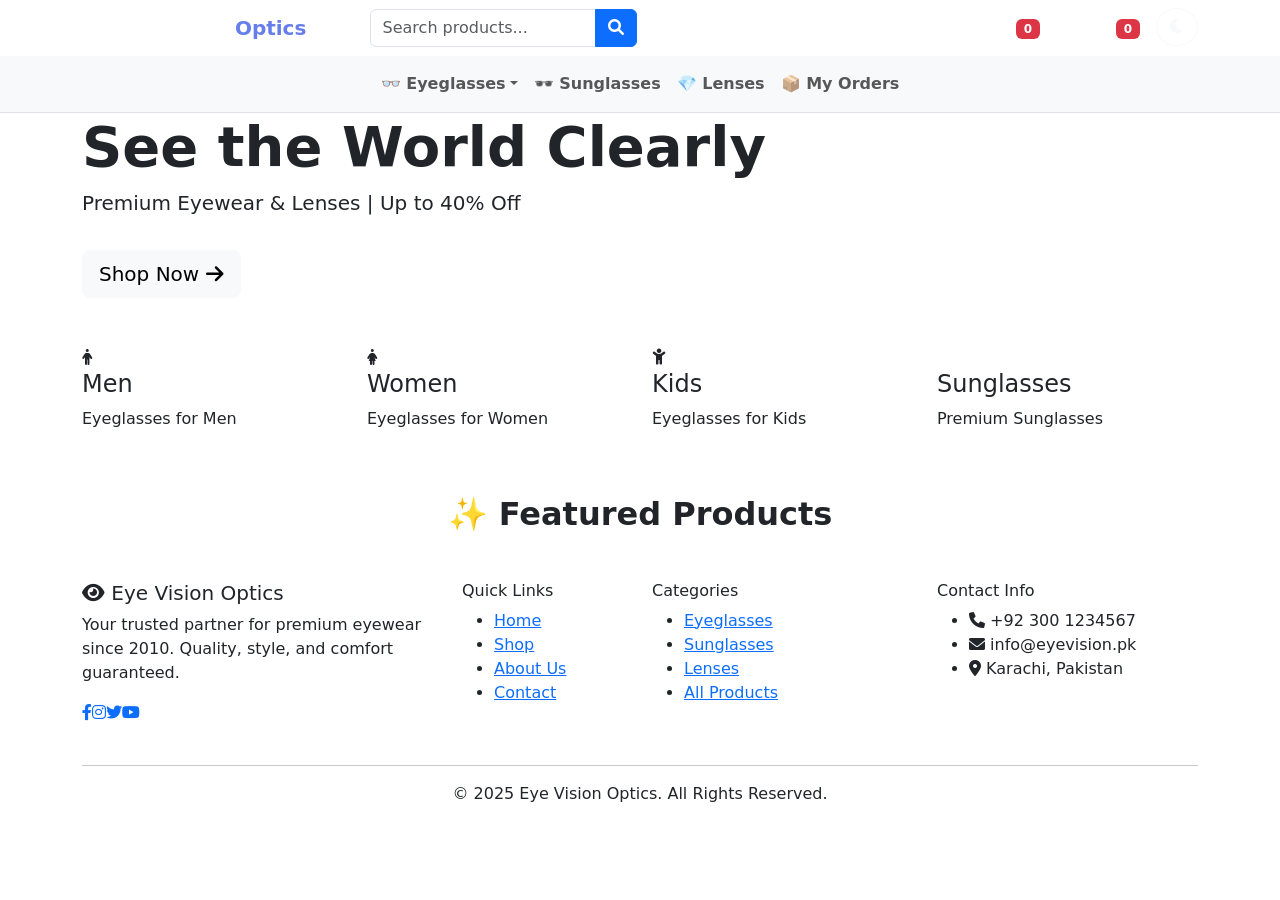
==== index.html @ 0c8366f3 "Add files via upload" ====
<!DOCTYPE html>
<html lang="en">
<head>
    <meta charset="UTF-8">
    <meta name="viewport" content="width=device-width, initial-scale=1.0">
    <title>Eye Vision Optics - Premium Eyewear</title>
    <link href="https://cdn.jsdelivr.net/npm/bootstrap@5.3.0-alpha1/dist/css/bootstrap.min.css" rel="stylesheet">
    <link rel="stylesheet" href="https://cdnjs.cloudflare.com/ajax/libs/font-awesome/6.0.0-beta3/css/all.min.css">
    <link rel="stylesheet" href="css/style.css">
</head>
<body>

<!-- ========== NAVBAR ========== -->
<nav class="navbar navbar-expand-lg navbar-dark sticky-top">
    <div class="container">
        <a class="navbar-brand fw-bold" href="index.html"><i class="fas fa-eye logo-icon"></i> Eye Vision <span style="color:#667eea">Optics</span></a>
        <button class="navbar-toggler" type="button" data-bs-toggle="collapse" data-bs-target="#navbarNav"><span class="navbar-toggler-icon"></span></button>
        <div class="collapse navbar-collapse" id="navbarNav">
            <div class="search-bar mx-auto">
                <div class="input-group"><input type="text" id="mainSearch" class="form-control" placeholder="Search products..."><button class="btn btn-primary" onclick="window.location.href='shop.html?search='+document.getElementById('mainSearch').value"><i class="fas fa-search"></i></button></div>
            </div>
            <ul class="navbar-nav ms-auto">
                <li class="nav-item"><a class="nav-link" href="index.html">Home</a></li>
                <li class="nav-item"><a class="nav-link" href="shop.html">Shop</a></li>
                <li class="nav-item"><a class="nav-link" href="about.html">About</a></li>
                <li class="nav-item"><a class="nav-link" href="contact.html">Contact</a></li>
                <li class="nav-item"><a class="nav-link nav-icon" href="wishlist.html"><i class="fas fa-heart"></i><span class="badge bg-danger" id="wishlistCount">0</span></a></li>
                <li class="nav-item dropdown"><a class="nav-link nav-icon dropdown-toggle" href="#" data-bs-toggle="dropdown"><i class="fas fa-user"></i></a>
                    <ul class="dropdown-menu dropdown-menu-end"><li><a class="dropdown-item" href="orders.html"><i class="fas fa-box"></i> My Orders</a></li><li><hr class="dropdown-divider"></li><li><a class="dropdown-item" href="#"><i class="fas fa-sign-out-alt"></i> Logout</a></li></ul>
                </li>
                <li class="nav-item"><a class="nav-link nav-icon" href="cart.html"><i class="fas fa-shopping-cart"></i><span class="badge bg-danger" id="cartCount">0</span></a></li>
                <li class="nav-item ms-2"><button id="darkModeToggle" class="btn btn-outline-light rounded-circle"><i class="fas fa-moon"></i></button></li>
            </ul>
        </div>
    </div>
</nav>

<!-- ========== MEGA MENU ========== -->
<nav class="navbar navbar-expand-lg bg-light py-2 border-bottom">
    <div class="container">
        <ul class="navbar-nav mx-auto">
            <li class="nav-item dropdown-mega dropdown"><a class="nav-link fw-semibold dropdown-toggle" href="#" data-bs-toggle="dropdown">👓 Eyeglasses</a>
                <div class="dropdown-menu p-4"><div class="row"><div class="col-md-4 mega-menu-column"><h6>Men</h6><a href="shop.html?category=Eyeglasses&sub=Men">Classic Frames</a><a href="shop.html?category=Eyeglasses&sub=Men">Metal Frames</a><a href="shop.html?category=Eyeglasses&sub=Men">Designer Collection</a></div><div class="col-md-4 mega-menu-column"><h6>Women</h6><a href="shop.html?category=Eyeglasses&sub=Women">Cat-Eye</a><a href="shop.html?category=Eyeglasses&sub=Women">Oversized</a><a href="shop.html?category=Eyeglasses&sub=Women">Round Frames</a></div><div class="col-md-4 mega-menu-column"><h6>Kids</h6><a href="shop.html?category=Eyeglasses&sub=Kids">Flexible Frames</a><a href="shop.html?category=Eyeglasses&sub=Kids">Sports Frames</a><a href="shop.html?category=Eyeglasses&sub=Kids">Blue Block</a></div></div></div>
            </li>
            <li class="nav-item"><a class="nav-link fw-semibold" href="shop.html?category=Sunglasses">🕶️ Sunglasses</a></li>
            <li class="nav-item"><a class="nav-link fw-semibold" href="shop.html?category=Lenses">💎 Lenses</a></li>
            <li class="nav-item"><a class="nav-link fw-semibold" href="orders.html">📦 My Orders</a></li>
        </ul>
    </div>
</nav>

<!-- ========== HERO SECTION ========== -->
<section class="hero-section"><div class="container"><h1 class="display-4 fw-bold">See the World Clearly</h1><p class="lead">Premium Eyewear & Lenses | Up to 40% Off</p><a href="shop.html" class="btn btn-light btn-lg mt-3">Shop Now <i class="fas fa-arrow-right"></i></a></div></section>

<!-- ========== CATEGORY CARDS ========== -->
<div class="container my-5"><div class="row g-4"><div class="col-md-3"><div class="category-card" onclick="location.href='shop.html?category=Eyeglasses&sub=Men'"><i class="fas fa-male"></i><h4>Men</h4><p>Eyeglasses for Men</p></div></div><div class="col-md-3"><div class="category-card" onclick="location.href='shop.html?category=Eyeglasses&sub=Women'"><i class="fas fa-female"></i><h4>Women</h4><p>Eyeglasses for Women</p></div></div><div class="col-md-3"><div class="category-card" onclick="location.href='shop.html?category=Eyeglasses&sub=Kids'"><i class="fas fa-child"></i><h4>Kids</h4><p>Eyeglasses for Kids</p></div></div><div class="col-md-3"><div class="category-card" onclick="location.href='shop.html?category=Sunglasses'"><i class="fas fa-sunglasses"></i><h4>Sunglasses</h4><p>Premium Sunglasses</p></div></div></div></div>

<!-- ========== FEATURED PRODUCTS ========== -->
<div class="container my-5"><h2 class="text-center mb-4 fw-bold">✨ Featured Products</h2><div id="productsContainer" class="row g-4"></div></div>

<!-- ========== FOOTER ========== -->
<footer><div class="container"><div class="row"><div class="col-md-4 mb-4"><h5><i class="fas fa-eye"></i> Eye Vision Optics</h5><p>Your trusted partner for premium eyewear since 2010. Quality, style, and comfort guaranteed.</p><div class="social-icons"><a href="#"><i class="fab fa-facebook-f"></i></a><a href="#"><i class="fab fa-instagram"></i></a><a href="#"><i class="fab fa-twitter"></i></a><a href="#"><i class="fab fa-youtube"></i></a></div></div><div class="col-md-2 mb-4"><h6>Quick Links</h6><ul class="footer-links"><li><a href="index.html">Home</a></li><li><a href="shop.html">Shop</a></li><li><a href="about.html">About Us</a></li><li><a href="contact.html">Contact</a></li></ul></div><div class="col-md-3 mb-4"><h6>Categories</h6><ul class="footer-links"><li><a href="shop.html?category=Eyeglasses">Eyeglasses</a></li><li><a href="shop.html?category=Sunglasses">Sunglasses</a></li><li><a href="shop.html?category=Lenses">Lenses</a></li><li><a href="shop.html">All Products</a></li></ul></div><div class="col-md-3 mb-4"><h6>Contact Info</h6><ul class="footer-links"><li><i class="fas fa-phone"></i> +92 300 1234567</li><li><i class="fas fa-envelope"></i> info@eyevision.pk</li><li><i class="fas fa-map-marker-alt"></i> Karachi, Pakistan</li></ul></div></div><hr><div class="text-center"><p>&copy; 2025 Eye Vision Optics. All Rights Reserved.</p></div></div></footer>

<script src="https://cdn.jsdelivr.net/npm/bootstrap@5.3.0-alpha1/dist/js/bootstrap.bundle.min.js"></script>
<script src="js/data.js"></script>
<script src="js/common.js"></script>
<script src="js/home.js"></script>
</body>
</html>
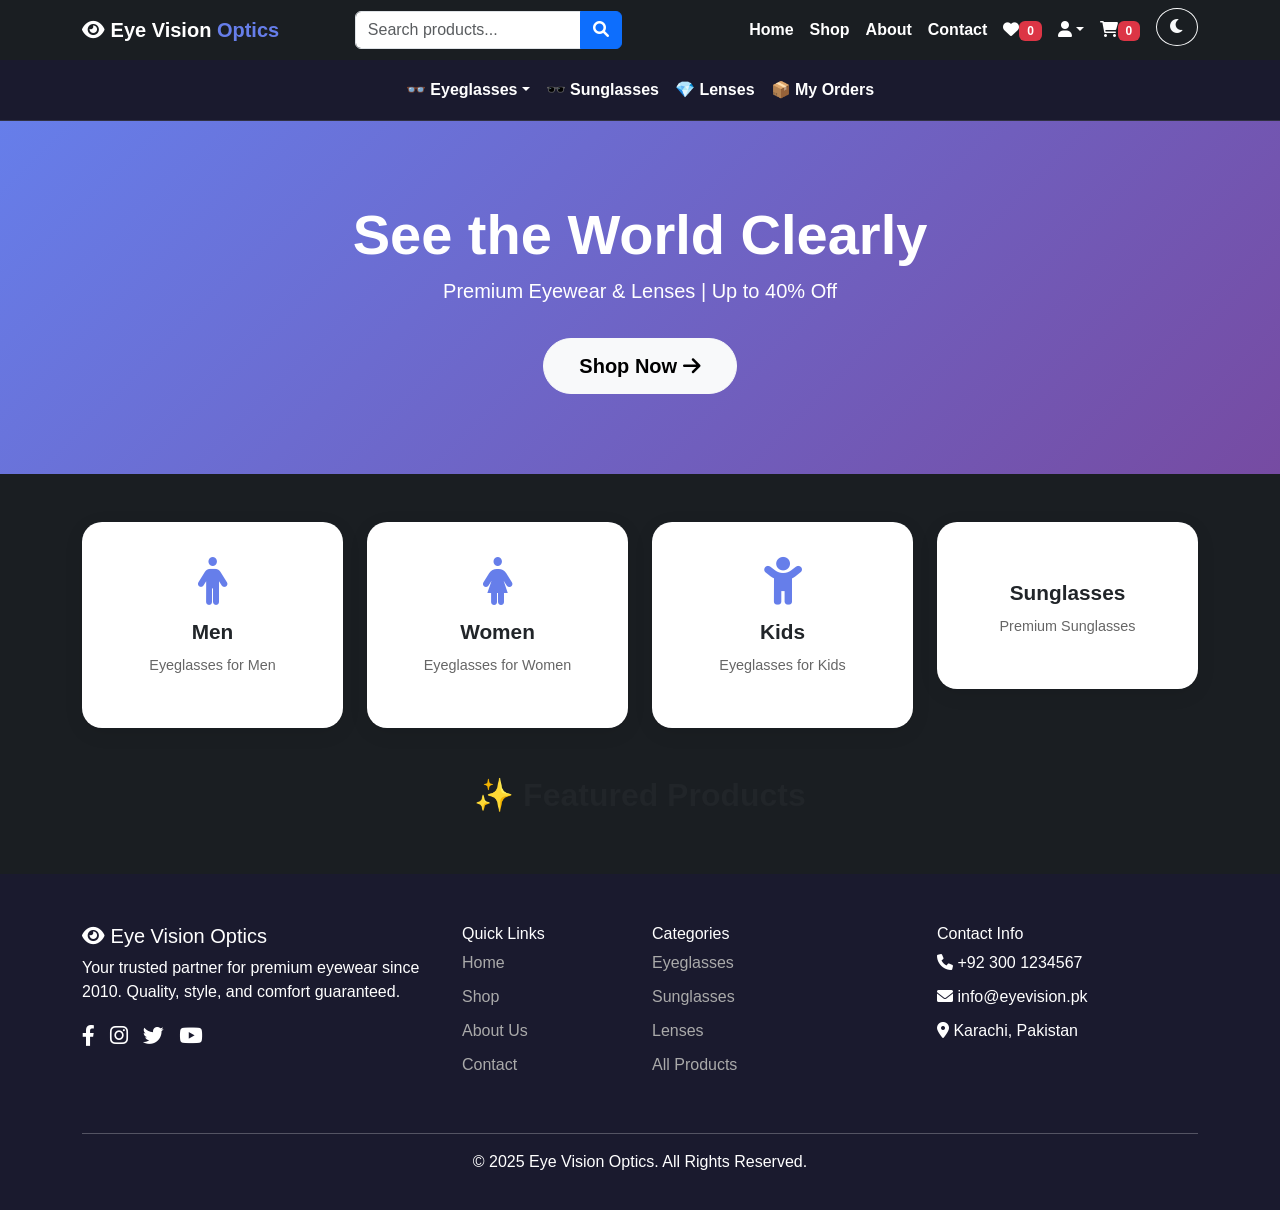
==== commit e6f7ed73: "Update index.html" ====
--- a/index.html
+++ b/index.html
@@ -6,7 +6,7 @@
     <title>Eye Vision Optics - Premium Eyewear</title>
     <link href="https://cdn.jsdelivr.net/npm/bootstrap@5.3.0-alpha1/dist/css/bootstrap.min.css" rel="stylesheet">
     <link rel="stylesheet" href="https://cdnjs.cloudflare.com/ajax/libs/font-awesome/6.0.0-beta3/css/all.min.css">
-    <link rel="stylesheet" href="css/style.css">
+    <link rel="stylesheet" href="style.css">
 </head>
 <body>
 
@@ -66,4 +66,4 @@
 <script src="js/common.js"></script>
 <script src="js/home.js"></script>
 </body>
-</html>+</html>
--- a/style.css
+++ b/style.css
@@ -0,0 +1,666 @@
+/* ========================================
+   EYE VISION OPTICS - COMPLETE CSS
+   ======================================== */
+
+* {
+    margin: 0;
+    padding: 0;
+    box-sizing: border-box;
+}
+
+body {
+    font-family: 'Poppins', 'Segoe UI', Tahoma, Geneva, Verdana, sans-serif;
+    background-color: #1a1e22;
+    color: #212529;
+    transition: all 0.3s ease;
+}
+
+/* ========== DARK MODE ========== */
+body.dark-mode {
+    background-color: #121212;
+    color: #e0e0e0;
+}
+
+body.dark-mode .navbar,
+body.dark-mode footer,
+body.dark-mode .bg-light {
+    background-color: #1a1a2e !important;
+}
+
+body.dark-mode .card,
+body.dark-mode .dropdown-menu,
+body.dark-mode .account-sidebar {
+    background-color: #1e1e2f;
+    color: #e0e0e0;
+}
+
+body.dark-mode .dropdown-item {
+    color: #e0e0e0;
+}
+
+body.dark-mode .dropdown-item:hover {
+    background-color: #333;
+}
+
+body.dark-mode .form-control,
+body.dark-mode .form-select {
+    background-color: #2a2a3b;
+    color: white;
+    border-color: #555;
+}
+
+body.dark-mode .text-muted {
+    color: #aaa !important;
+}
+
+body.dark-mode .border-bottom {
+    border-color: #333 !important;
+}
+/* ========================================
+   MEGA MENU LINKS - WHITE COLOR
+   ======================================== */
+
+/* Mega Menu Main Container Background */
+.bg-light {
+    background-color: #1a1a2e !important;  /* Dark background for white text */
+}
+
+/* ========== ALL MEGA MENU LINKS WHITE ========== */
+
+/* Main Menu Links (Eyeglasses, Sunglasses, Lenses, My Orders) */
+.navbar-nav .nav-link {
+    color: #ffffff !important;
+    font-weight: 600;
+    padding: 10px 20px;
+    transition: all 0.3s ease;
+}
+
+/* Main Menu Links Hover Effect */
+.navbar-nav .nav-link:hover {
+    color: #667eea !important;
+    background-color: rgba(255, 255, 255, 0.1);
+    border-radius: 8px;
+}
+
+/* Dropdown Menu Background (White background for dropdown) */
+.dropdown-mega .dropdown-menu {
+    background-color: #ffffff !important;
+    border: none;
+    border-radius: 16px;
+    box-shadow: 0 15px 35px rgba(0,0,0,0.15);
+    padding: 25px;
+    margin-top: 10px;
+}
+
+/* Dropdown Column Headings (Men, Women, Kids) */
+.mega-menu-column h6 {
+    color: #667eea !important;
+    font-weight: 700;
+    margin-bottom: 15px;
+    font-size: 1rem;
+    border-bottom: 2px solid #667eea;
+    display: inline-block;
+    padding-bottom: 5px;
+}
+
+/* Dropdown Links (Classic Frames, Metal Frames, etc.) */
+.mega-menu-column a {
+    display: block;
+    padding: 8px 0;
+    color: #333333 !important;
+    text-decoration: none;
+    transition: all 0.2s ease;
+    font-size: 0.9rem;
+}
+
+/* Dropdown Links Hover Effect */
+.mega-menu-column a:hover {
+    color: #667eea !important;
+    padding-left: 8px;
+    background-color: #f8f9fa;
+    border-radius: 6px;
+}
+
+/* Dropdown Toggle Arrow Color */
+.dropdown-toggle::after {
+    color: #ffffff !important;
+}
+
+/* Active Menu Item */
+.navbar-nav .nav-link.active {
+    color: #667eea !important;
+    background-color: rgba(102, 126, 234, 0.2);
+    border-radius: 8px;
+}
+
+/* Border Bottom Color */
+.border-bottom {
+    border-bottom: 1px solid rgba(255, 255, 255, 0.1) !important;
+}
+
+/* ========== DARK MODE SUPPORT ========== */
+body.dark-mode .bg-light {
+    background-color: #0d0d1a !important;
+}
+
+body.dark-mode .navbar-nav .nav-link {
+    color: #ffffff !important;
+}
+
+body.dark-mode .dropdown-mega .dropdown-menu {
+    background-color: #1e1e2f !important;
+}
+
+body.dark-mode .mega-menu-column a {
+    color: #cccccc !important;
+}
+
+body.dark-mode .mega-menu-column a:hover {
+    background-color: #2a2a3b;
+    color: #667eea !important;
+}
+
+/* ========== RESPONSIVE ========== */
+@media (max-width: 992px) {
+    .bg-light {
+        background-color: #1a1a2e !important;
+    }
+    
+    .dropdown-mega .dropdown-menu {
+        background-color: #2a2a3b !important;
+    }
+    
+    .mega-menu-column a {
+        color: #cccccc !important;
+    }
+    
+    .navbar-nav .nav-link {
+        padding: 8px 15px;
+    }
+}
+
+/* ========== HERO SECTION ========== */
+.hero-section {
+    background: linear-gradient(135deg, #667eea 0%, #764ba2 100%);
+    padding: 80px 0;
+    color: white;
+    text-align: center;
+}
+
+.hero-section h1 {
+    font-size: 3.5rem;
+    font-weight: 800;
+}
+
+.hero-section .btn-light {
+    border-radius: 50px;
+    padding: 12px 35px;
+    font-weight: 600;
+}
+
+/* ========== CATEGORY CARDS ========== */
+.category-card {
+    background: white;
+    text-align: center;
+    padding: 35px 20px;
+    border-radius: 20px;
+    transition: all 0.3s;
+    cursor: pointer;
+    box-shadow: 0 5px 20px rgba(0,0,0,0.08);
+}
+
+.category-card:hover {
+    transform: translateY(-10px);
+    box-shadow: 0 20px 35px rgba(0,0,0,0.15);
+}
+
+.category-card i {
+    font-size: 3rem;
+    color: #667eea;
+    margin-bottom: 15px;
+}
+
+.category-card h4 {
+    font-size: 1.3rem;
+    font-weight: 600;
+    margin-bottom: 10px;
+}
+
+.category-card p {
+    color: #666;
+    font-size: 0.9rem;
+}
+
+body.dark-mode .category-card {
+    background: #1e1e2f;
+}
+
+body.dark-mode .category-card p {
+    color: #aaa;
+}
+
+/* ========== PRODUCT CARDS ========== */
+.product-card {
+    border: none;
+    border-radius: 20px;
+    overflow: hidden;
+    transition: all 0.3s;
+    height: 100%;
+    background: white;
+    box-shadow: 0 5px 15px rgba(0,0,0,0.05);
+}
+
+.product-card:hover {
+    transform: translateY(-8px);
+    box-shadow: 0 20px 35px rgba(0,0,0,0.12);
+}
+
+.product-card img {
+    height: 220px;
+    object-fit: cover;
+    transition: transform 0.3s;
+}
+
+.product-card:hover img {
+    transform: scale(1.05);
+}
+
+.product-card .card-body {
+    padding: 1.2rem;
+}
+
+.product-title {
+    font-size: 1rem;
+    font-weight: 700;
+    margin-bottom: 5px;
+}
+
+.product-price {
+    color: #667eea;
+    font-weight: 700;
+    font-size: 1.2rem;
+}
+
+/* Rating Stars */
+.rating i {
+    color: #ffc107;
+    font-size: 0.85rem;
+}
+
+.rating .far.fa-star {
+    color: #ddd;
+}
+
+/* Wishlist Heart */
+.wishlist-heart {
+    cursor: pointer;
+    font-size: 1.3rem;
+    color: #ccc;
+    transition: all 0.2s;
+}
+
+.wishlist-heart.active {
+    color: #dc3545;
+}
+
+.wishlist-heart:hover {
+    transform: scale(1.1);
+}
+
+/* ========== PRODUCT DETAILS PAGE ========== */
+.main-image-section {
+    background: #f5f5f5;
+    border-radius: 20px;
+    padding: 25px;
+    text-align: center;
+    min-height: 420px;
+    display: flex;
+    align-items: center;
+    justify-content: center;
+}
+
+.main-product-image {
+    max-height: 350px;
+    width: auto;
+    max-width: 100%;
+    border-radius: 12px;
+}
+
+.thumbnail-gallery {
+    display: flex;
+    gap: 12px;
+    flex-wrap: wrap;
+    margin-top: 20px;
+    justify-content: center;
+}
+
+.gallery-thumb {
+    width: 80px;
+    height: 80px;
+    object-fit: cover;
+    border-radius: 12px;
+    cursor: pointer;
+    border: 2px solid transparent;
+    transition: all 0.2s;
+}
+
+.gallery-thumb:hover,
+.gallery-thumb.active {
+    border-color: #667eea;
+    transform: scale(1.05);
+}
+
+/* Color & Size Buttons */
+.color-option-btn, .size-option-btn {
+    transition: all 0.2s;
+}
+
+.color-option-btn:hover, .size-option-btn:hover {
+    transform: scale(1.05);
+}
+
+/* ========== CART PAGE ========== */
+.cart-item-card {
+    border-radius: 16px;
+    margin-bottom: 15px;
+    background: white;
+    box-shadow: 0 2px 10px rgba(0,0,0,0.05);
+}
+
+.cart-item-img {
+    width: 80px;
+    height: 80px;
+    object-fit: cover;
+    border-radius: 12px;
+}
+
+.qty-input {
+    width: 70px;
+    text-align: center;
+    border-radius: 8px;
+}
+
+/* ========== CHECKOUT PAGE ========== */
+.order-summary-card {
+    background: #f8f9fa;
+    border-radius: 16px;
+    padding: 20px;
+}
+
+.summary-item {
+    display: flex;
+    justify-content: space-between;
+    padding: 10px 0;
+    border-bottom: 1px solid #e0e0e0;
+}
+
+.summary-total {
+    font-size: 1.2rem;
+    font-weight: bold;
+    color: #667eea;
+    margin-top: 10px;
+    padding-top: 10px;
+}
+
+body.dark-mode .order-summary-card {
+    background: #2a2a3b;
+}
+
+/* ========== TOAST NOTIFICATION ========== */
+.toast-notify {
+    position: fixed;
+    bottom: 25px;
+    right: 25px;
+    background: linear-gradient(135deg, #28a745, #20c997);
+    color: white;
+    padding: 12px 24px;
+    border-radius: 50px;
+    z-index: 9999;
+    font-weight: bold;
+    box-shadow: 0 5px 20px rgba(0,0,0,0.2);
+    animation: slideInOut 2.8s ease forwards;
+}
+
+@keyframes slideInOut {
+    0% { opacity: 0; transform: translateX(100px); }
+    15% { opacity: 1; transform: translateX(0); }
+    85% { opacity: 1; }
+    100% { opacity: 0; transform: translateX(100px); visibility: hidden; }
+}
+
+/* ========== ACCOUNT SIDEBAR ========== */
+.account-sidebar {
+    background: white;
+    border-radius: 20px;
+    padding: 25px;
+}
+
+.account-menu-item {
+    padding: 12px 15px;
+    border-radius: 12px;
+    color: #333;
+    text-decoration: none;
+    display: block;
+    transition: all 0.2s;
+    margin-bottom: 5px;
+}
+
+.account-menu-item:hover,
+.account-menu-item.active {
+    background: linear-gradient(135deg, #667eea, #764ba2);
+    color: white;
+}
+
+body.dark-mode .account-sidebar {
+    background: #1e1e2f;
+}
+
+body.dark-mode .account-menu-item {
+    color: #e0e0e0;
+}
+
+/* ========== FOOTER ========== */
+footer {
+    background: #1a1a2e;
+    color: white;
+    padding: 50px 0 20px;
+    margin-top: 60px;
+}
+
+.footer-links {
+    list-style: none;
+    padding: 0;
+}
+
+.footer-links li {
+    margin-bottom: 10px;
+}
+
+.footer-links a {
+    color: #aaa;
+    text-decoration: none;
+    transition: all 0.2s;
+}
+
+.footer-links a:hover {
+    color: white;
+    padding-left: 5px;
+}
+
+.social-icons a {
+    color: white;
+    font-size: 1.3rem;
+    margin-right: 15px;
+    transition: all 0.2s;
+}
+
+.social-icons a:hover {
+    color: #667eea;
+    transform: translateY(-3px);
+}
+
+/* ========== RESPONSIVE ========== */
+@media (max-width: 992px) {
+    .hero-section h1 {
+        font-size: 2.5rem;
+    }
+    
+    .search-bar {
+        min-width: auto;
+        margin: 10px 0;
+    }
+}
+
+@media (max-width: 768px) {
+    .hero-section {
+        padding: 50px 0;
+    }
+    
+    .hero-section h1 {
+        font-size: 1.8rem;
+    }
+    
+    .product-card img {
+        height: 180px;
+    }
+    
+    .gallery-thumb {
+        width: 60px;
+        height: 60px;
+    }
+    
+    .navbar-brand {
+        font-size: 1.3rem;
+    }
+    
+    .category-card {
+        padding: 25px 15px;
+    }
+}
+
+@media (max-width: 480px) {
+    .gallery-thumb {
+        width: 50px;
+        height: 50px;
+    }
+    
+    .cart-item-img {
+        width: 60px;
+        height: 60px;
+    }
+    
+    .hero-section h1 {
+        font-size: 1.5rem;
+    }
+}
+
+/* ========================================
+   IMAGE SIZE SETTINGS - COMPLETE SOLUTIONS
+   ======================================== */
+
+/* ========== PRODUCT CARD IMAGES (Home Page, Shop Page) ========== */
+.product-card img {
+    width: 100%;           /* Full width of card */
+    height: 220px;         /* Fixed height */
+    object-fit: cover;     /* Image crop karega, shape maintain karega */
+    object-position: center; /* Center position */
+    transition: transform 0.3s;
+}
+
+/* Agar images stretched lag rahi hain to ye use karein */
+.product-card img {
+    width: 100%;
+    height: 220px;
+    object-fit: contain;   /* Full image dikhegi, lekin background aayega */
+    background-color: #f5f5f5;
+}
+
+/* ========== PRODUCT DETAIL PAGE MAIN IMAGE ========== */
+.main-image-section {
+    background: #f5f5f5;
+    border-radius: 16px;
+    padding: 20px;
+    text-align: center;
+    min-height: 400px;
+    display: flex;
+    align-items: center;
+    justify-content: center;
+}
+
+.main-product-image {
+    max-width: 100%;       /* Container se zyada nahi jayegi */
+    max-height: 350px;     /* Maximum height limit */
+    width: auto;           /* Width automatic adjust */
+    height: auto;          /* Height automatic adjust */
+    object-fit: contain;   /* Poori image dikhegi */
+    border-radius: 12px;
+}
+
+/* ========== THUMBNAIL GALLERY IMAGES ========== */
+.gallery-thumb {
+    width: 80px;           /* Fixed width */
+    height: 80px;          /* Fixed height */
+    object-fit: cover;     /* Crop to fit */
+    border-radius: 10px;
+    cursor: pointer;
+    border: 2px solid transparent;
+    transition: all 0.2s;
+}
+
+/* ========== CART PAGE IMAGES ========== */
+.cart-item-img {
+    width: 80px;           /* Fixed width */
+    height: 80px;          /* Fixed height */
+    object-fit: cover;     /* Crop to fit */
+    border-radius: 10px;
+}
+
+/* ========== CATEGORY CARD IMAGES (Agar lagaye to) ========== */
+.category-card img {
+    width: 80px;
+    height: 80px;
+    object-fit: contain;
+    margin-bottom: 15px;
+}
+
+/* ========== RESPONSIVE IMAGE SIZES ========== */
+@media (max-width: 768px) {
+    .product-card img {
+        height: 180px;     /* Mobile par chhoti height */
+    }
+    
+    .gallery-thumb {
+        width: 60px;
+        height: 60px;
+    }
+    
+    .cart-item-img {
+        width: 60px;
+        height: 60px;
+    }
+    
+    .main-product-image {
+        max-height: 250px;
+    }
+}
+
+@media (max-width: 480px) {
+    .product-card img {
+        height: 150px;
+    }
+    
+    .gallery-thumb {
+        width: 50px;
+        height: 50px;
+    }
+}
+
+/* Agar images URL ke through nahi aa rahi to background method use karein */
+.product-card .image-container {
+    width: 100%;
+    height: 220px;
+    background-size: cover;
+    background-position: center;
+    background-repeat: no-repeat;
+}
+
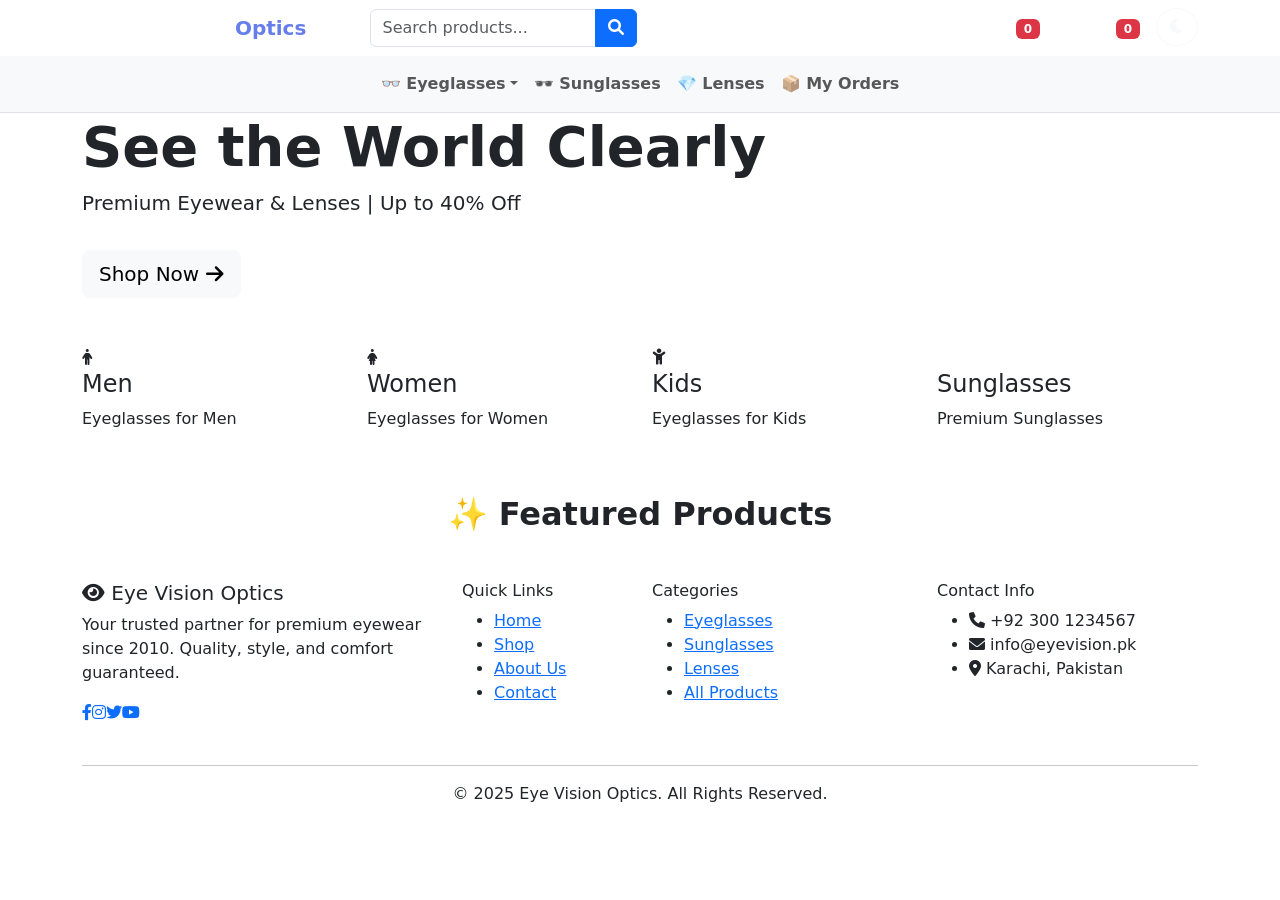
==== commit 9e23942d: "Update index.html" ====
--- a/index.html
+++ b/index.html
@@ -6,7 +6,7 @@
     <title>Eye Vision Optics - Premium Eyewear</title>
     <link href="https://cdn.jsdelivr.net/npm/bootstrap@5.3.0-alpha1/dist/css/bootstrap.min.css" rel="stylesheet">
     <link rel="stylesheet" href="https://cdnjs.cloudflare.com/ajax/libs/font-awesome/6.0.0-beta3/css/all.min.css">
-    <link rel="stylesheet" href="style.css">
+    <link rel="stylesheet" href="css/style.css">
 </head>
 <body>
 
